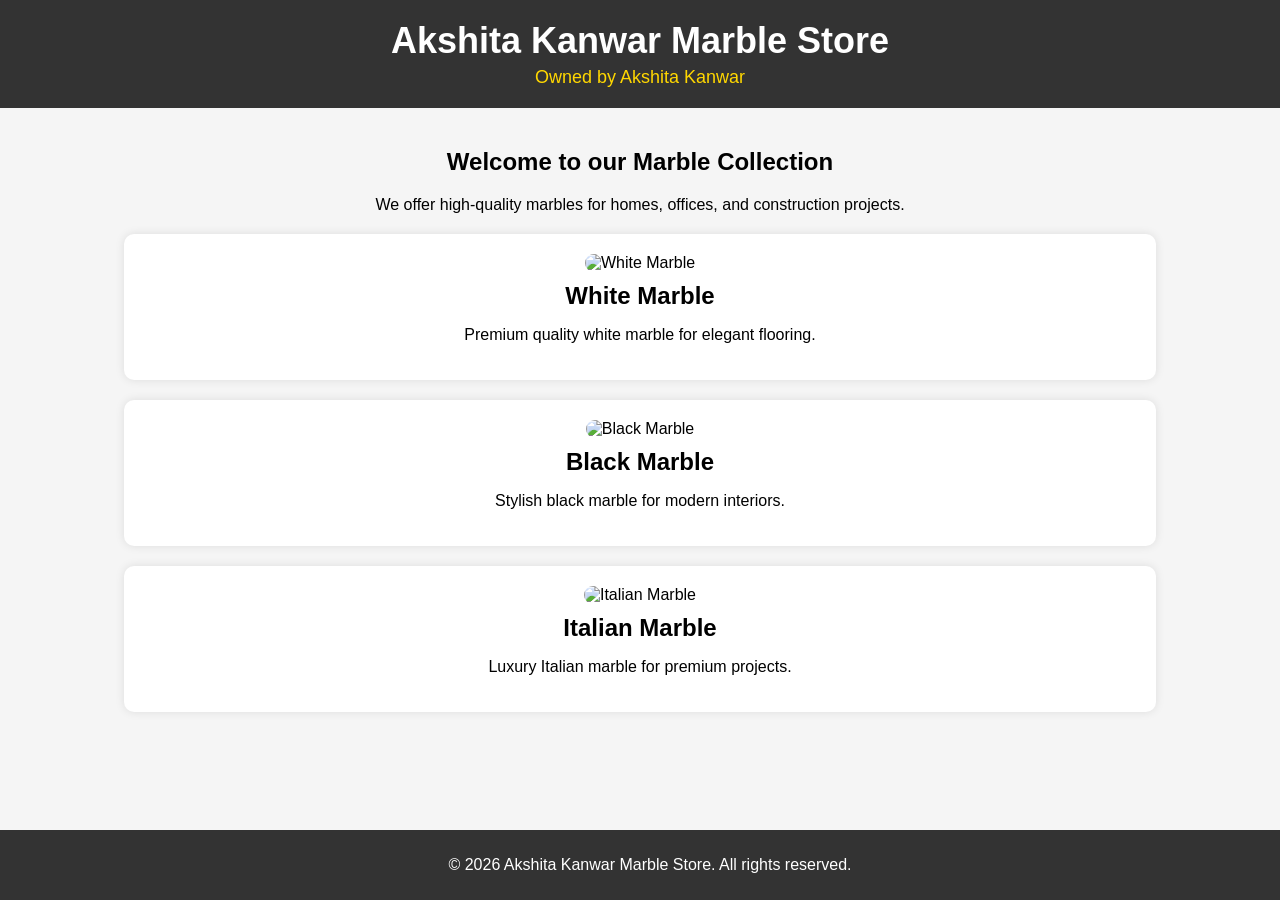
==== index.html @ 96f96a4d "Create index.html" ====
<!DOCTYPE html><html lang="en">
<head>
    <meta charset="UTF-8">
    <meta name="viewport" content="width=device-width, initial-scale=1.0">
    <title>Akshita Kanwar Marble Store</title>
    <style>
        body {
            margin: 0;
            font-family: Arial, sans-serif;
            background-color: #f5f5f5;
        }header {
        background-color: #333;
        color: white;
        padding: 20px;
        text-align: center;
    }

    header h1 {
        margin: 0;
        font-size: 36px;
    }

    .owner {
        font-size: 18px;
        margin-top: 5px;
        color: #ffd700;
    }

    .container {
        padding: 20px;
        text-align: center;
    }

    .product {
        background: white;
        padding: 20px;
        margin: 20px auto;
        width: 80%;
        border-radius: 10px;
        box-shadow: 0 0 10px rgba(0,0,0,0.1);
    }

    .product img {
        width: 100%;
        max-width: 300px;
        border-radius: 10px;
    }

    .product h2 {
        margin: 10px 0;
    }

    footer {
        background-color: #333;
        color: white;
        text-align: center;
        padding: 10px;
        position: fixed;
        width: 100%;
        bottom: 0;
    }
</style>

</head>
<body><header>
    <h1>Akshita Kanwar Marble Store</h1>
    <div class="owner">Owned by Akshita Kanwar</div>
</header>

<div class="container">
    <h2>Welcome to our Marble Collection</h2>
    <p>We offer high-quality marbles for homes, offices, and construction projects.</p>

    <div class="product">
        <img src="https://via.placeholder.com/300" alt="White Marble">
        <h2>White Marble</h2>
        <p>Premium quality white marble for elegant flooring.</p>
    </div>

    <div class="product">
        <img src="https://via.placeholder.com/300" alt="Black Marble">
        <h2>Black Marble</h2>
        <p>Stylish black marble for modern interiors.</p>
    </div>

    <div class="product">
        <img src="https://via.placeholder.com/300" alt="Italian Marble">
        <h2>Italian Marble</h2>
        <p>Luxury Italian marble for premium projects.</p>
    </div>
</div>

<footer>
    <p>&copy; 2026 Akshita Kanwar Marble Store. All rights reserved.</p>
</footer>

</body>
</html>
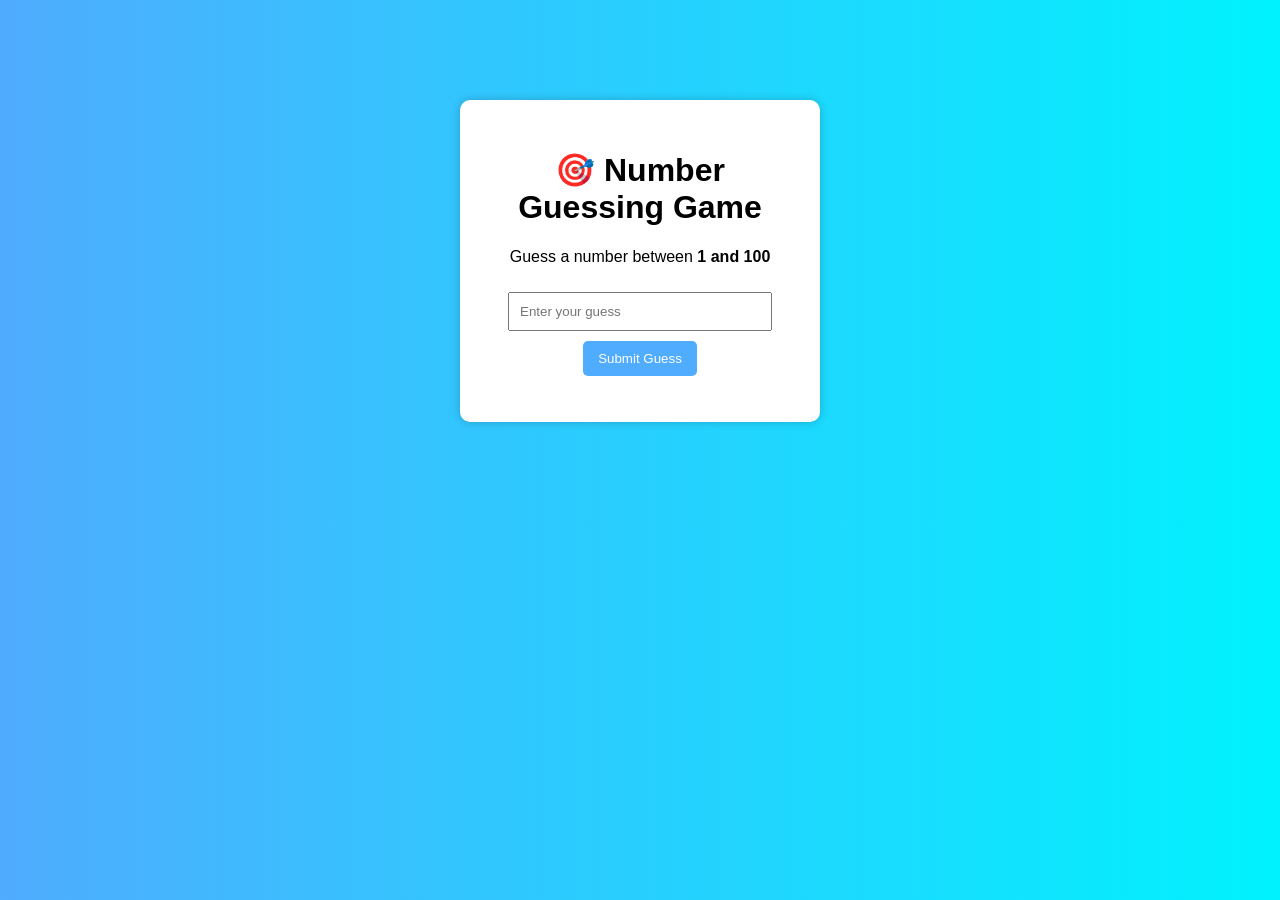
==== commit 528f612b: "Create index.html" ====
--- a/index.html
+++ b/index.html
@@ -1,98 +1,27 @@
-<!DOCTYPE html><html lang="en">
+<!DOCTYPE html>
+<html lang="en">
 <head>
     <meta charset="UTF-8">
-    <meta name="viewport" content="width=device-width, initial-scale=1.0">
-    <title>Akshita Kanwar Marble Store</title>
-    <style>
-        body {
-            margin: 0;
-            font-family: Arial, sans-serif;
-            background-color: #f5f5f5;
-        }header {
-        background-color: #333;
-        color: white;
-        padding: 20px;
-        text-align: center;
-    }
-
-    header h1 {
-        margin: 0;
-        font-size: 36px;
-    }
-
-    .owner {
-        font-size: 18px;
-        margin-top: 5px;
-        color: #ffd700;
-    }
-
-    .container {
-        padding: 20px;
-        text-align: center;
-    }
-
-    .product {
-        background: white;
-        padding: 20px;
-        margin: 20px auto;
-        width: 80%;
-        border-radius: 10px;
-        box-shadow: 0 0 10px rgba(0,0,0,0.1);
-    }
-
-    .product img {
-        width: 100%;
-        max-width: 300px;
-        border-radius: 10px;
-    }
-
-    .product h2 {
-        margin: 10px 0;
-    }
-
-    footer {
-        background-color: #333;
-        color: white;
-        text-align: center;
-        padding: 10px;
-        position: fixed;
-        width: 100%;
-        bottom: 0;
-    }
-</style>
-
+    <title>Number Guessing Game</title>
+    <link rel="stylesheet" href="style.css">
 </head>
-<body><header>
-    <h1>Akshita Kanwar Marble Store</h1>
-    <div class="owner">Owned by Akshita Kanwar</div>
-</header>
+<body>
 
 <div class="container">
-    <h2>Welcome to our Marble Collection</h2>
-    <p>We offer high-quality marbles for homes, offices, and construction projects.</p>
+    <h1>🎯 Number Guessing Game</h1>
+    <p>Guess a number between <b>1 and 100</b></p>
 
-    <div class="product">
-        <img src="https://via.placeholder.com/300" alt="White Marble">
-        <h2>White Marble</h2>
-        <p>Premium quality white marble for elegant flooring.</p>
-    </div>
+    <input type="number" id="guessInput" placeholder="Enter your guess">
+    <button onclick="checkGuess()">Submit Guess</button>
 
-    <div class="product">
-        <img src="https://via.placeholder.com/300" alt="Black Marble">
-        <h2>Black Marble</h2>
-        <p>Stylish black marble for modern interiors.</p>
-    </div>
+    <p id="message"></p>
+    <p id="attempts"></p>
 
-    <div class="product">
-        <img src="https://via.placeholder.com/300" alt="Italian Marble">
-        <h2>Italian Marble</h2>
-        <p>Luxury Italian marble for premium projects.</p>
-    </div>
+    <button id="restartBtn" onclick="restartGame()" style="display:none;">
+        🔄 Play Again
+    </button>
 </div>
 
-<footer>
-    <p>&copy; 2026 Akshita Kanwar Marble Store. All rights reserved.</p>
-</footer>
-
+<script src="script.js"></script>
 </body>
 </html>
--- a/style.css
+++ b/style.css
@@ -0,0 +1,41 @@
+body {
+    font-family: Arial, sans-serif;
+    background: linear-gradient(to right, #4facfe, #00f2fe);
+    text-align: center;
+    margin: 0;
+    padding: 0;
+}
+
+.container {
+    background: white;
+    padding: 30px;
+    margin: 100px auto;
+    width: 300px;
+    border-radius: 10px;
+    box-shadow: 0 0 10px rgba(0,0,0,0.2);
+}
+
+input {
+    padding: 10px;
+    width: 80%;
+    margin-top: 10px;
+}
+
+button {
+    padding: 10px 15px;
+    margin-top: 10px;
+    cursor: pointer;
+    border: none;
+    background-color: #4facfe;
+    color: white;
+    border-radius: 5px;
+}
+
+button:hover {
+    background-color: #007bff;
+}
+
+#message {
+    font-weight: bold;
+    margin-top: 15px;
+}
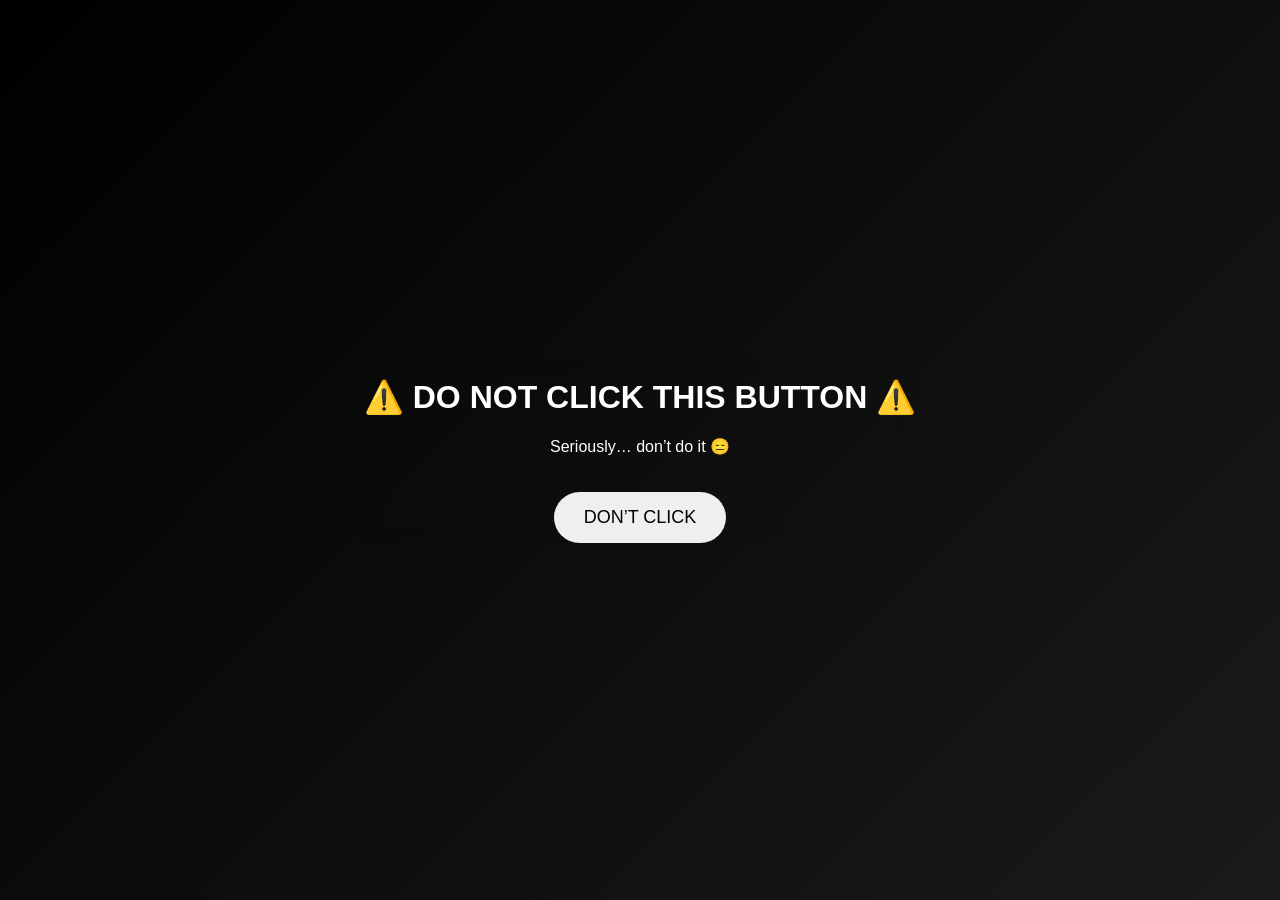
==== commit d1a0fc48: "Create index.html" ====
--- a/index.html
+++ b/index.html
@@ -1,27 +1,71 @@
 <!DOCTYPE html>
-<html lang="en">
+<html>
 <head>
-    <meta charset="UTF-8">
-    <title>Number Guessing Game</title>
-    <link rel="stylesheet" href="style.css">
+  <title>⚠️ Warning</title>
+  <style>
+    body {
+      margin: 0;
+      height: 100vh;
+      display: flex;
+      justify-content: center;
+      align-items: center;
+      background: linear-gradient(135deg, #000000, #1a1a1a);
+      color: white;
+      font-family: Arial;
+      text-align: center;
+    }
+
+    .box {
+      backdrop-filter: blur(10px);
+    }
+
+    button {
+      margin-top: 20px;
+      padding: 15px 30px;
+      font-size: 18px;
+      border-radius: 30px;
+      border: none;
+      cursor: pointer;
+      transition: 0.3s;
+    }
+
+    button:hover {
+      transform: scale(1.1);
+    }
+  </style>
 </head>
+
 <body>
 
-<div class="container">
-    <h1>🎯 Number Guessing Game</h1>
-    <p>Guess a number between <b>1 and 100</b></p>
-
-    <input type="number" id="guessInput" placeholder="Enter your guess">
-    <button onclick="checkGuess()">Submit Guess</button>
-
-    <p id="message"></p>
-    <p id="attempts"></p>
-
-    <button id="restartBtn" onclick="restartGame()" style="display:none;">
-        🔄 Play Again
-    </button>
+<div class="box">
+  <h1 id="title">⚠️ DO NOT CLICK THIS BUTTON ⚠️</h1>
+  <p id="sub">Seriously… don’t do it 😑</p>
+  <button onclick="handleClick()">DON’T CLICK</button>
 </div>
 
-<script src="script.js"></script>
+<audio id="clickSound" src="click.mp3"></audio>
+
+<script>
+let count = 0;
+
+function handleClick() {
+  document.getElementById("clickSound").play();
+  count++;
+
+  if(count === 1){
+    document.getElementById("title").innerText = "I told you not to click 😤";
+  }
+  else if(count === 2){
+    document.getElementById("title").innerText = "You really don’t listen huh? 😂";
+  }
+  else if(count === 3){
+    document.getElementById("title").innerText = "Okay fine… now you’ve unlocked something 👀";
+    setTimeout(() => {
+      window.location.href = "page2.html";
+    }, 1500);
+  }
+}
+</script>
+
 </body>
 </html>
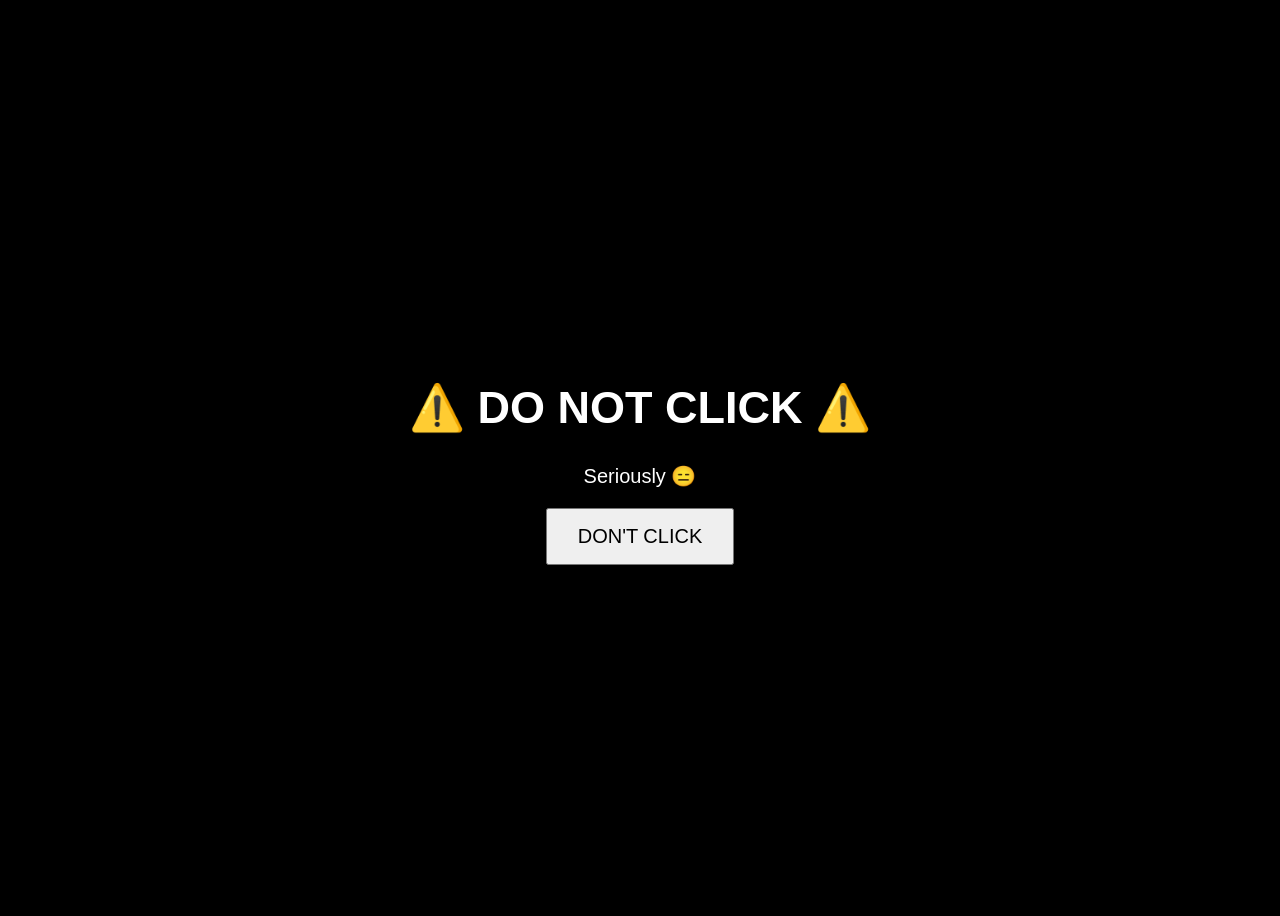
==== commit 0dcd53c0: "Create index.html" ====
--- a/index.html
+++ b/index.html
@@ -1,68 +1,46 @@
 <!DOCTYPE html>
 <html>
 <head>
-  <title>⚠️ Warning</title>
-  <style>
-    body {
-      margin: 0;
-      height: 100vh;
-      display: flex;
-      justify-content: center;
-      align-items: center;
-      background: linear-gradient(135deg, #000000, #1a1a1a);
-      color: white;
-      font-family: Arial;
-      text-align: center;
-    }
-
-    .box {
-      backdrop-filter: blur(10px);
-    }
-
-    button {
-      margin-top: 20px;
-      padding: 15px 30px;
-      font-size: 18px;
-      border-radius: 30px;
-      border: none;
-      cursor: pointer;
-      transition: 0.3s;
-    }
-
-    button:hover {
-      transform: scale(1.1);
-    }
-  </style>
+<title>⚠️ Warning</title>
+<style>
+body {
+  background:black;
+  color:white;
+  display:flex;
+  justify-content:center;
+  align-items:center;
+  height:100vh;
+  font-family:Arial;
+  text-align:center;
+}
+h1{font-size:45px;}
+button{
+  padding:15px 30px;
+  font-size:20px;
+}
+</style>
 </head>
 
 <body>
 
-<div class="box">
-  <h1 id="title">⚠️ DO NOT CLICK THIS BUTTON ⚠️</h1>
-  <p id="sub">Seriously… don’t do it 😑</p>
-  <button onclick="handleClick()">DON’T CLICK</button>
+<div>
+<h1 id="t">⚠️ DO NOT CLICK ⚠️</h1>
+<p style="font-size:20px;">Seriously 😑</p>
+<button onclick="go()">DON'T CLICK</button>
 </div>
 
-<audio id="clickSound" src="click.mp3"></audio>
+<audio id="click" src="click.mp3"></audio>
 
 <script>
-let count = 0;
-
-function handleClick() {
-  document.getElementById("clickSound").play();
-  count++;
-
-  if(count === 1){
-    document.getElementById("title").innerText = "I told you not to click 😤";
-  }
-  else if(count === 2){
-    document.getElementById("title").innerText = "You really don’t listen huh? 😂";
-  }
-  else if(count === 3){
-    document.getElementById("title").innerText = "Okay fine… now you’ve unlocked something 👀";
-    setTimeout(() => {
-      window.location.href = "page2.html";
-    }, 1500);
+let c=0;
+function go(){
+  document.getElementById("click").play();
+  c++;
+  if(c==1) t.innerText="I told you 😤";
+  else if(c==2) t.innerText="You never listen 😂";
+  else if(c==3){
+    t.innerText="Now see what happens 👀";
+    setTimeout(()=>location.href="page2.html",1500);
   }
 }
 </script>
